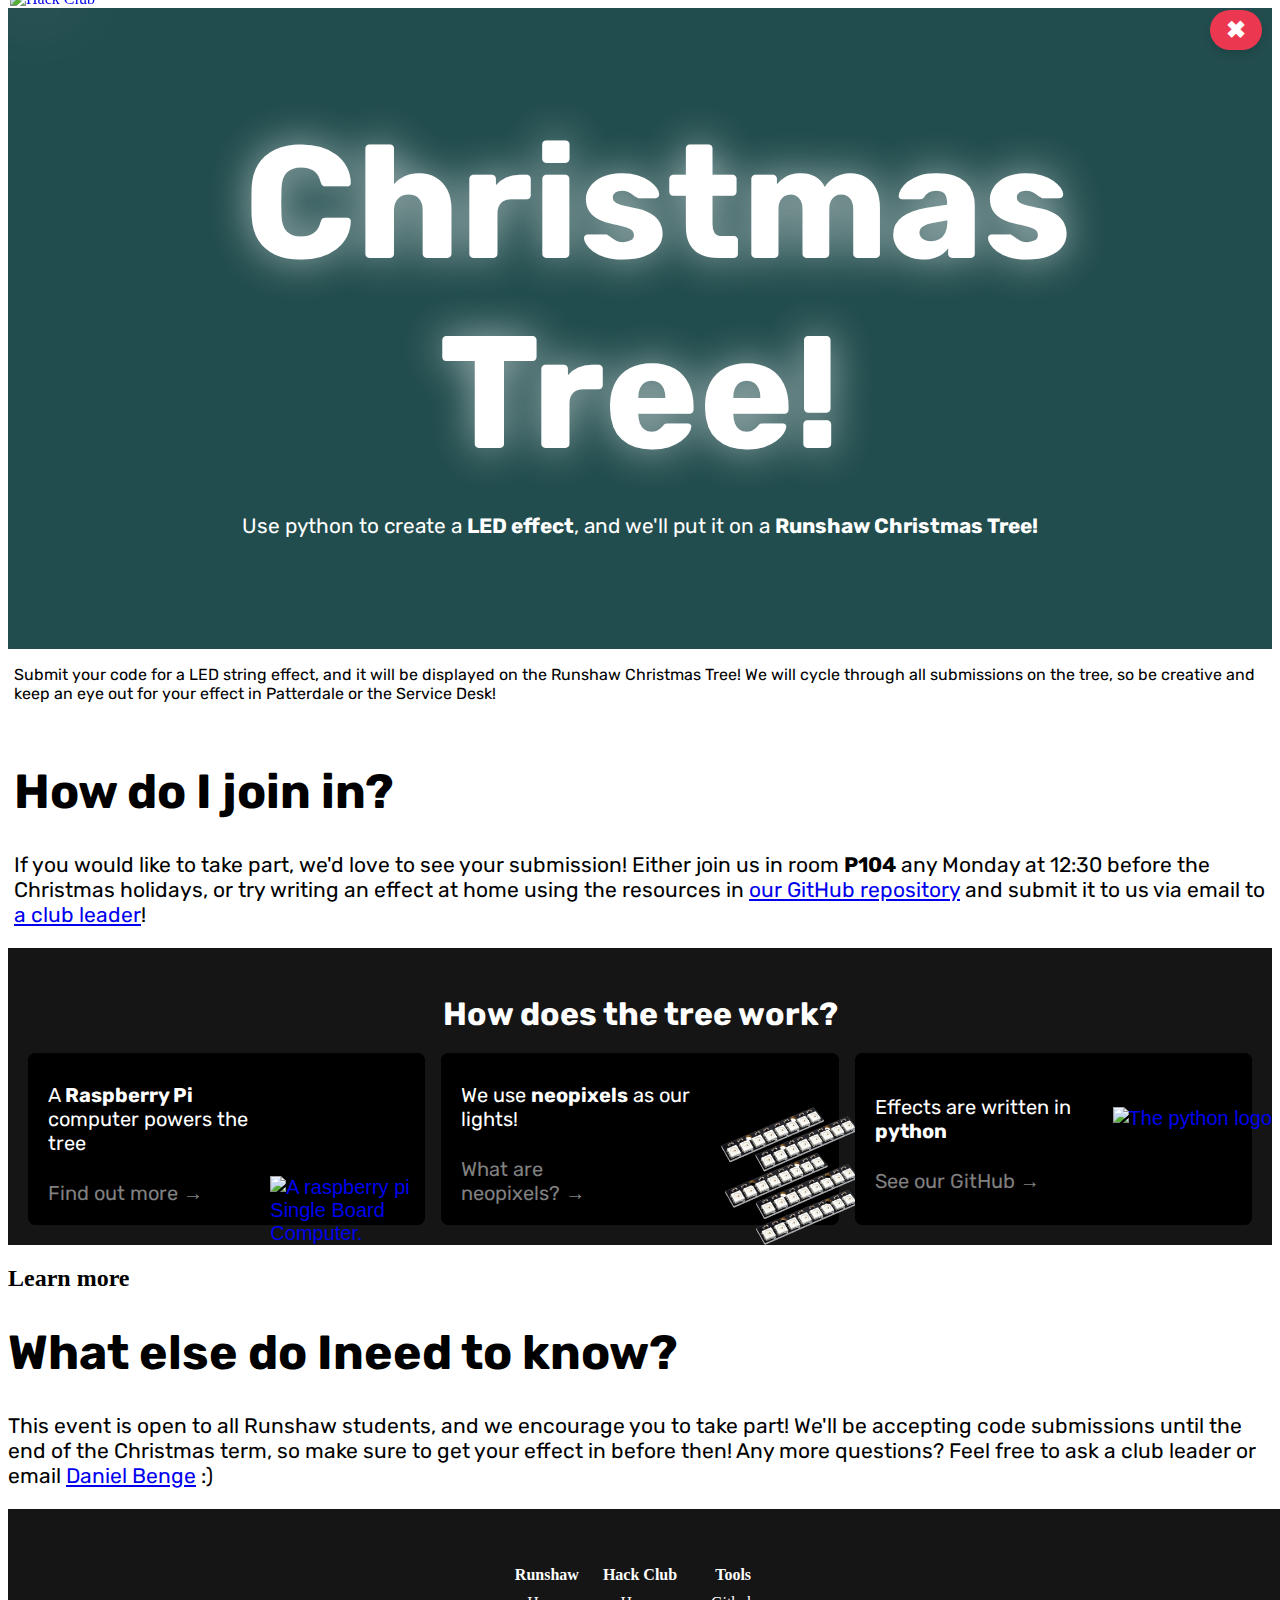
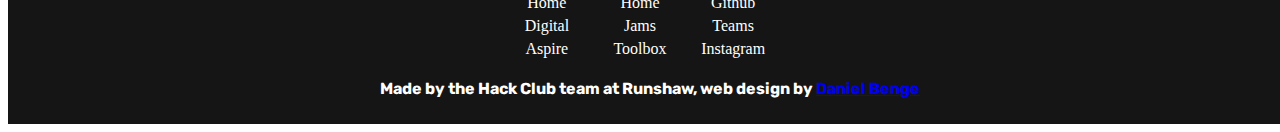
==== christmastree.html @ 8e95148b "Add Christmas Tree, fix local dev" ====
<!DOCTYPE html>
<html lang="en">

    <head>
        <meta charset="UTF-8">
        <meta name="viewport" content="width=device-width, initial-scale=1.0">
        <title>Tree - Runshaw Hack Club</title>
        <link rel="stylesheet" href="https://css.hackclub.com/theme.css">
        <script src="https://unpkg.com/feather-icons"></script>
        <script src="script/secure-conn.js"></script>
        <link rel="stylesheet" href="style/style.css">
        <link rel="stylesheet" href="style/christmastree.css">
        <link rel="stylesheet" href="style/snow.css">
    </head>


    <body>
        <a href="https://hackclub.com/"><img src="https://assets.hackclub.com/flag-orpheus-top.svg" alt="Hack Club"
                class="banner" style="filter: drop-shadow(0 0 40px rgba(255, 255, 255, 0.6));" /></a>
        <a href="/"><button class="btn-smol" style="position: absolute;right:10px;top:10px;z-index: 5;">✖</button></a>
        <div style="width: 100%; padding-top: 100px;" class="hero" id="hero">
            <div class="hero-top">
                <div style="width: 100%; text-align: center;"></div>
                <h1 style="margin-top: 0; margin-bottom: 0.5em;">
                    <span class="onboard-hero-text">
                        &nbsp;Christmas Tree!</span>
                </h1>
                <div style="width: 100%; text-align: center; color: white;" id="bannerText">
                    <p style="margin-top: 0;" class="subhero">Use python to create a
                        <strong>LED effect</strong>, and we'll put it on a
                        <strong>Runshaw Christmas Tree!</strong>
                    </p>
                </div>
            </div>
            <div class="snowflakes" aria-hidden="true">
                <div class="snowflake">
                    <div class="inner">❅</div>
                </div>
                <div class="snowflake">
                    <div class="inner">❅</div>
                </div>
                <div class="snowflake">
                    <div class="inner">❅</div>
                </div>
                <div class="snowflake">
                    <div class="inner">❅</div>
                </div>
                <div class="snowflake">
                    <div class="inner">❅</div>
                </div>
                <div class="snowflake">
                    <div class="inner">❅</div>
                </div>
                <div class="snowflake">
                    <div class="inner">❅</div>
                </div>
                <div class="snowflake">
                    <div class="inner">❅</div>
                </div>
                <div class="snowflake">
                    <div class="inner">❅</div>
                </div>
                <div class="snowflake">
                    <div class="inner">❅</div>
                </div>
                <div class="snowflake">
                    <div class="inner">❅</div>
                </div>
                <div class="snowflake">
                    <div class="inner">❅</div>
                </div>
            </div>
        </div>
        <section style="padding-left: 6px;padding-right: 6px;">
            <div class="container wide blurb">
                <p>
                    Submit your code for a LED string effect, and it will be displayed on the Runshaw Christmas Tree! We
                    will cycle through all submissions on the tree, so be creative and keep an eye out for your effect
                    in Patterdale or the Service Desk!
                </p>
            </div>
            <div class="container wide">
                <div style="height: 12px;"></div>
                <h1 class="content-title">How do I <span style="color:var(--green)">join in</span>?</h1>
                <p class="text-content">
                    If you would like to take part, we'd love to see your submission! Either join us in room <b>P104</b>
                    any Monday at 12:30 before the Christmas holidays, or try writing an effect at home using the
                    resources in <a href="https://github.com/Runshaw-Hack-Club/Christmas-Tree-API">our GitHub
                        repository</a> and submit it to us via email to <a href="mailto:dragon863.dev@gmail.com">a club
                        leader</a>!
                </p>
            </div>
        </section>
        <section style="background-color: #151515;">
            <div class="grid-container container copy">
                <h2 class="grid-title">How does the tree work?</h2>
                <div class="grid-items">
                    <div class="grid-box">
                        <a href="https://opensource.com/resources/raspberry-pi" target="_blank">
                            <article class="grid-item">
                                <p class="description" style="padding-right: 40%;">A <strong>Raspberry Pi</strong>
                                    computer powers the tree</p>
                                <p class="details">Find out more&nbsp;<span class="arrow">→</span></p>
                                <img src="https://assets.raspberrypi.com/static/c671804c05a51efc4e3c2a1bdcbafbcf/e8238/raspberry-pi-5.webp"
                                    alt="A raspberry pi Single Board Computer." class="grid-image">
                            </article>
                        </a>
                    </div>
                    <div class="grid-box">
                        <a href="https://www.electromaker.io/blog/article/what-is-adafruit-neopixels" target="_blank">
                            <article class="grid-item">
                                <p class="description">We use <strong>neopixels</strong> as our lights!</p>
                                <p class="details">What are neopixels?&nbsp;<span class="arrow">→</span></p>
                                <img src="/img/neopixels.png"
                                    alt="A rectangular circuit board in the shape of a train car that acts as a USB type C hub."
                                    class="grid-image" style="height: 80%;">
                            </article>
                        </a>
                    </div>
                    <div class="grid-box">
                        <a href="https://github.com/runshaw-Hack-Club/christmas-tree" target="_blank">
                            <article class="grid-item">
                                <p class="description">Effects are written in <strong>python</strong></p>
                                <p class="details">See our GitHub&nbsp;<span class="arrow">→</span></p>
                                <img src="https://upload.wikimedia.org/wikipedia/commons/thumb/c/c3/Python-logo-notext.svg/1200px-Python-logo-notext.svg.png"
                                    alt="The python logo" class="grid-image" style="height: 80%;">
                            </article>
                        </a>
                    </div>

                </div>
            </div>

        </section>
        <div>
            <div class="container wide">
                <h2 class="eyebrow">Learn more</h2>
                <h1 class="content-title">What else do I<span style="color:var(--green)">need to know</span>?</h1>
                <p class="text-content">
                    This event is open to all Runshaw students, and we encourage you to take part! We'll be accepting
                    code submissions until the end of the Christmas term, so make sure to get your effect in before
                    then! Any more questions? Feel free to ask a club leader or email <a
                        href="mailto:dragon863.dev@gmail.com">Daniel Benge</a> :)
                </p>
            </div>
        </div>
    </body>
    <footer>
        <div>
            <div class="footer-links">
                <div>
                    <h4>Runshaw</h4>
                    <a href="https://runshaw.ac.uk">Home</a>
                    <a href="https://digital.runshaw.ac.uk/">Digital</a>
                    <a href="https://studentportal.runshaw.ac.uk/study.aspx?new=1#activity">Aspire</a>
                </div>
                <div>
                    <h4>Hack Club</h4>
                    <a href="https://hackclub.com/">Home</a>
                    <a href="https://jams.hackclub.com/">Jams</a>
                    <a href="https://toolbox.hackclub.com/">Toolbox</a>
                </div>
                <div>
                    <h4>Tools</h4>
                    <a href="https://github.com/">Github</a>
                    <a href="https://teams.microsoft.com/">Teams</a>
                    <a href="https://www.instagram.com/runshawcollege/">Instagram</a>
                </div>
            </div>
            <p style="color: white; text-align: center;">Made by the Hack Club team at Runshaw, web design by <a
                    style="display:inline" href="https://danieldb.uk/">Daniel Benge</a></p>
        </div>
    </footer>

</html>
---- style/style.css ----
@import url('https://fonts.googleapis.com/css2?family=Rubik:ital,wght@0,300..900;1,300..900&display=swap');

header {
    background: var(--blue);
    background-image: url(images/pr.svg);
    background-repeat: repeat;
    color: var(--white);
    padding: var(--spacing-6) var(--spacing-0) var(--spacing-6);
    text-align: center;
    font-family: "Rubik", sans-serif;
}

ul {
    margin: 0;
    padding: 0;
}

ul {
    list-style-type: none;
}

.banner {
    position: absolute;
    top: -10px;
    left: 10px;
    border: 0;
    height: 100px;
    z-index: 999;
}

.banner:hover {
    animation: wave-flag 0.5s linear infinite alternate;
}

@media (prefers-reduced-motion: reduce) {
    .banner:hover {
        transition: 0.1875s cubic-bezier(0.375, 0, 0.675, 1) transform;
        transform-origin: top left;
    }
}

@keyframes wave-flag {
    0% {
        transform: rotate(0deg);
    }

    100% {
        transform: rotate(-5deg);
    }
}

.card {
    font-size: var(--font-3);
}

header>p,
header>p>a {
    color: var(--white) !important;
}

.container {
    margin: var(--spacing-5) auto;
}

.issues-count,
.language {
    float: right;
    margin-right: var(--spacing-1);
    top: 0;
}

/* How to contribute section */
#how-do-i-contribute {
    font-size: var(--font-4);
}

/* Shared styles */
.hidden {
    display: none;
}

.highlight {
    background-image: linear-gradient(-100deg,
            rgba(243, 234, 164, 0.33),
            rgba(243, 234, 164, 0.95),
            rgba(243, 234, 164, 0.1));
}

.no-styles-a {
    color: inherit;
    text-decoration: none;
    text-underline-position: under;
}

.no-styles-a:hover {
    color: var(--primary);
    text-decoration: none;
    text-underline-position: under;
}

#active-repositories {
    color: var(--white);
}

.new ol {
    display: grid;
    grid-template-columns: 1fr 1fr 1fr;
    gap: var(--spacing-3);
    padding-inline-start: 0 !important;
    /* overide default padding-inline-start */
}

.new li {
    position: relative;
}

.new li:nth-child(odd) {
    background-color: var(--cyan);
}

.new li:nth-child(even) {
    background-color: var(--cyan);
}

.card-design {
    position: absolute;
    bottom: -30px;
    right: -5px;
    opacity: 20%;
    font-size: 60px;
}

@keyframes rotation {
    0% {
        transform: rotate(0deg);
    }

    100% {
        transform: rotate(360deg);
    }
}

.loading-text {
    color: var(--muted);
    text-align: center;
}

.loader-container:not(.hidden) {
    display: flex;
    justify-content: center;
    flex-direction: column;
}

.error-container:not(.hidden) {
    display: flex;
    justify-content: center;
    flex-direction: column;
}

.error-icon {
    margin: var(--spacing-3);
    height: var(--font-7);
}

h1,
p {
    font-family: 'Rubik', sans-serif;
}

.subhero {
    color: var(--white);
    font-size: 1.3em;
    padding: 10px;
}

.at-runshaw {
    background: linear-gradient(to right, #EC3750 32%, #FF8C37 100%);
    background-clip: text;
    -webkit-background-clip: text;
    -webkit-text-fill-color: transparent;
    white-space: nowrap;
}

@media (max-width: 600px) {
    .hackclub-text {
        font-size: calc(100vw/6);
    }
}

main {
    padding: 2.5em;
}

.content-subtitle {
    color: grey;
    font-weight: bold;
    font-size: 1.5em;
    font-family: 'Rubik', sans-serif;
}

@media (max-width: 600px) {
    .at-runshaw {
        font-size: calc(100vw/7);
    }
}


@media (min-width: 740px) {
    .welcometo {
        color: white;
        font-size: 4em;
        font-weight: normal;
        padding-bottom: 24px;
    }
}

@media (max-width: 740px) {
    .welcometo {
        color: white;
        font-size: 2em;
        font-weight: normal;
        padding-bottom: 24px;
    }
}

.text-content {
    font-size: 21px;
    font-family: 'Rubik', sans-serif;
}

.faq-title {
    font-size: 1.6em;
    font-family: 'Rubik', sans-serif;
}

.fancy-faq-container {
    padding: 0.6em;
}

@media (max-width: 740px) {
    .content-title {
        font-size: 38px;
        font-family: 'Rubik', sans-serif;
    }

    #bannerText {
        padding-bottom: 1em;
    }
}

@media (min-width: 740px) {
    .content-title {
        font-size: 48px;
        font-family: 'Rubik', sans-serif;
    }

    #bannerText {
        padding-bottom: 5em;
    }
}

@media (max-width: 740px) {
    #dsk {
        display: none;
    }
}

@media (min-width: 740px) {
    #mob {
        display: none;
    }
}

.btn {
    box-sizing: border-box;
    margin: 0;
    min-width: 0;
    appearance: none;
    text-align: center;
    text-decoration: none;
    color: var(--theme-ui-colors-white, #ffffff);
    background-color: var(--theme-ui-colors-primary, #ec3750);
    border: 0;
    cursor: pointer;
    font-family: inherit;
    font-weight: 700;
    border-radius: 99999px;
    display: inline-flex;
    -webkit-box-align: center;
    align-items: center;
    -webkit-box-pack: center;
    justify-content: center;
    box-shadow: 0 4px 8px rgba(0, 0, 0, 0.125);
    letter-spacing: 0.009em;
    -webkit-tap-highlight-color: transparent;
    transition: transform .125s ease-in-out, box-shadow .125s ease-in-out;
    font-size: 24px;
    line-height: 1;
    padding-left: 32px;
    padding-right: 32px;
    padding-top: 16px;
    padding-bottom: 16px;
    margin-right: 16px;
    margin-bottom: 16px;
}

.btn-smol {
    box-sizing: border-box;
    margin: 0;
    min-width: 0;
    appearance: none;
    text-align: center;
    text-decoration: none;
    color: var(--theme-ui-colors-white, #ffffff);
    background-color: var(--theme-ui-colors-primary, #ec3750);
    border: 0;
    cursor: pointer;
    font-family: inherit;
    font-weight: 700;
    color: white;
    border-radius: 99999px;
    display: inline-flex;
    -webkit-box-align: center;
    align-items: center;
    -webkit-box-pack: center;
    justify-content: center;
    box-shadow: 0 4px 8px rgba(0, 0, 0, 0.125);
    letter-spacing: 0.009em;
    -webkit-tap-highlight-color: transparent;
    transition: transform .125s ease-in-out, box-shadow .125s ease-in-out;
    font-size: 24px;
    line-height: 1;
    padding-left: 16px;
    padding-right: 16px;
    padding-top: 8px;
    padding-bottom: 8px;
    margin-right: 8px;
    margin-bottom: 8px;
}

footer {
    width: 100%;
    background-color: var(--darkless);
    padding-top: 2vh;
    padding-bottom: 10px;
    padding-left: 10px;
    padding-right: 10px;
    color: white;
    text-align: center;
}

footer p {
    margin-top: 1em;
    font-weight: bold;
}

footer-links h4 {
    color: white;
    font-weight: bold;
    size: 1.3em;
}

.footer-links {
    text-align: center;
    margin-top: 18px;
}

.footer-links div {
    display: inline-block;
    margin-right: 20px;
}

.footer-links h4 {
    color: white;
    margin-bottom: 10px;
}

.footer-links a {
    color: white;
    text-decoration: none;
    display: block;
    margin-bottom: 5px;
}

.footer-links a:hover {
    text-decoration: underline;
}

@media (max-width: 740px) {
    .index-hero {
        padding-top: 70px;
    }
}

@media (min-width: 740px) {
    .index-hero {
        padding-top: 1px;
    }
}

.index-hero {
    width: 100%;
    background-color: var(--darkless);
}
---- style/christmastree.css ----
.onboard-hero-text {
    font-weight: 700;
    text-shadow: 0 0 40px rgba(255, 255, 255, 0.6);
    color: #ffffff;
    font-size: 5em;
    margin-top: 100px;
}

@media (max-width: 800px) {
    .onboard-hero-text {
        font-size: calc(100vw/6);
    }
}

.hero {
    box-sizing: border-box;
    margin: 0;
    min-width: 0;
    background-color: #224D4E;
    color: #ffffff;
    position: relative;
}

#herobox {
    box-sizing: border-box;
    margin: 0;
    min-width: 0;
    position: absolute;
    z-index: 2;
    top: 0;
    left: 0;
    right: 0;
    bottom: 0;
    background-color: #000000;
    pointer-events: none;
}

.hero-top {
    z-index: 5;
    position: relative;
    text-align: center;
    cursor: default;
}

footer {
    background-color: #151515 !important;
}

.blurb {
    border: 2px dashed var(--border);
    border-radius: var(--radii-default);
    font-size: var(--font-4);
    padding: var(--spacing-4);
}

/* grid */
.grid-container {
    padding: 20px;
    font-family: Arial, sans-serif;
}

.grid-title {
    font-size: 2rem;
    margin-bottom: 20px;
    text-align: center;
    color: white;
    font-family: 'Rubik';
}

.grid-box>a {
    text-decoration: none !important;
}

.grid-items {
    box-sizing: border-box;
    margin: 0;
    min-width: 0;
    display: grid;
    grid-gap: 16px;
    grid-template-columns: repeat(auto-fit, minmax(350px, 1fr));
    width: 100%;
    font-size: 20px;
}

.grid-item {
    position: relative;
    padding: 20px;
    border-radius: 8px;
    transition: box-shadow 0.3s;
    overflow: visible;
    background-color: #000000;
    flex-direction: column;
    gap: 16px;
    -webkit-box-pack: center;
    -ms-flex-pack: center;
    -webkit-justify-content: center;
    justify-content: center;
    height: 100%;
    box-sizing: border-box;
    margin: 0;
    min-width: 0;
    display: flex;
}

.grid-box {
    display: block;
    position: relative;
    background-color: #000000;
    border-radius: 8px;
    color: inherit;
}

.grid-item:hover {
    box-shadow: 0 4px 8px rgba(0, 0, 0, 0.1);
}

.description {
    margin: 10px 0;
    color: white;
}

@media screen and (min-width: 48em) {
    .description {
        padding-right: 100px;
    }
}

@media screen and (min-width: 32em) {
    .description {
        padding-right: 100px;
    }
}

.details {
    color: gray;
    box-sizing: border-box;
    margin: 0;
    min-width: 0;
    padding-right: 150px;
}

.grid-image {
    display: flex;
    box-sizing: border-box;
    margin: 0;
    min-width: 0;
    max-width: 100%;
    height: auto;
    -webkit-flex: 1;
    -ms-flex: 1;
    flex: 1;
    max-width: 175px;
    position: absolute;
    bottom: -20px;
    right: -20px;
}

.cta-link {
    padding-top: 24px;
}

@media (max-width: 768px) {
    .grid-items {
        grid-template-columns: 1fr;
    }

    .grid-image {
        bottom: -20px;
        right: -20px;
    }
}
---- style/snow.css ----
/* All credit to https://pajasevi.github.io/CSSnowflakes/ */

.snowflake {
    color: #fff;
    font-size: 1em;
    font-family: Arial, sans-serif;
    text-shadow: 0 0 5px #000;
}

.snowflake,
.snowflake .inner {
    animation-iteration-count: infinite;
    animation-play-state: running
}

@keyframes snowflakes-fall {
    0% {
        transform: translateY(0)
    }

    100% {
        transform: translateY(110vh)
    }
}

@keyframes snowflakes-shake {

    0%,
    100% {
        transform: translateX(0)
    }

    50% {
        transform: translateX(80px)
    }
}

.snowflake {
    position: fixed;
    top: -10%;
    z-index: 9999;
    -webkit-user-select: none;
    user-select: none;
    cursor: default;
    animation-name: snowflakes-shake;
    animation-duration: 3s;
    animation-timing-function: ease-in-out
}

.snowflake .inner {
    animation-duration: 10s;
    animation-name: snowflakes-fall;
    animation-timing-function: linear
}

.snowflake:nth-of-type(0) {
    left: 1%;
    animation-delay: 0s
}

.snowflake:nth-of-type(0) .inner {
    animation-delay: 0s
}

.snowflake:first-of-type {
    left: 10%;
    animation-delay: 1s
}

.snowflake:first-of-type .inner,
.snowflake:nth-of-type(8) .inner {
    animation-delay: 1s
}

.snowflake:nth-of-type(2) {
    left: 20%;
    animation-delay: .5s
}

.snowflake:nth-of-type(2) .inner,
.snowflake:nth-of-type(6) .inner {
    animation-delay: 6s
}

.snowflake:nth-of-type(3) {
    left: 30%;
    animation-delay: 2s
}

.snowflake:nth-of-type(11) .inner,
.snowflake:nth-of-type(3) .inner {
    animation-delay: 4s
}

.snowflake:nth-of-type(4) {
    left: 40%;
    animation-delay: 2s
}

.snowflake:nth-of-type(10) .inner,
.snowflake:nth-of-type(4) .inner {
    animation-delay: 2s
}

.snowflake:nth-of-type(5) {
    left: 50%;
    animation-delay: 3s
}

.snowflake:nth-of-type(5) .inner {
    animation-delay: 8s
}

.snowflake:nth-of-type(6) {
    left: 60%;
    animation-delay: 2s
}

.snowflake:nth-of-type(7) {
    left: 70%;
    animation-delay: 1s
}

.snowflake:nth-of-type(7) .inner {
    animation-delay: 2.5s
}

.snowflake:nth-of-type(8) {
    left: 80%;
    animation-delay: 0s
}

.snowflake:nth-of-type(9) {
    left: 90%;
    animation-delay: 1.5s
}

.snowflake:nth-of-type(9) .inner {
    animation-delay: 3s
}

.snowflake:nth-of-type(10) {
    left: 25%;
    animation-delay: 0s
}

.snowflake:nth-of-type(11) {
    left: 65%;
    animation-delay: 2.5s
}
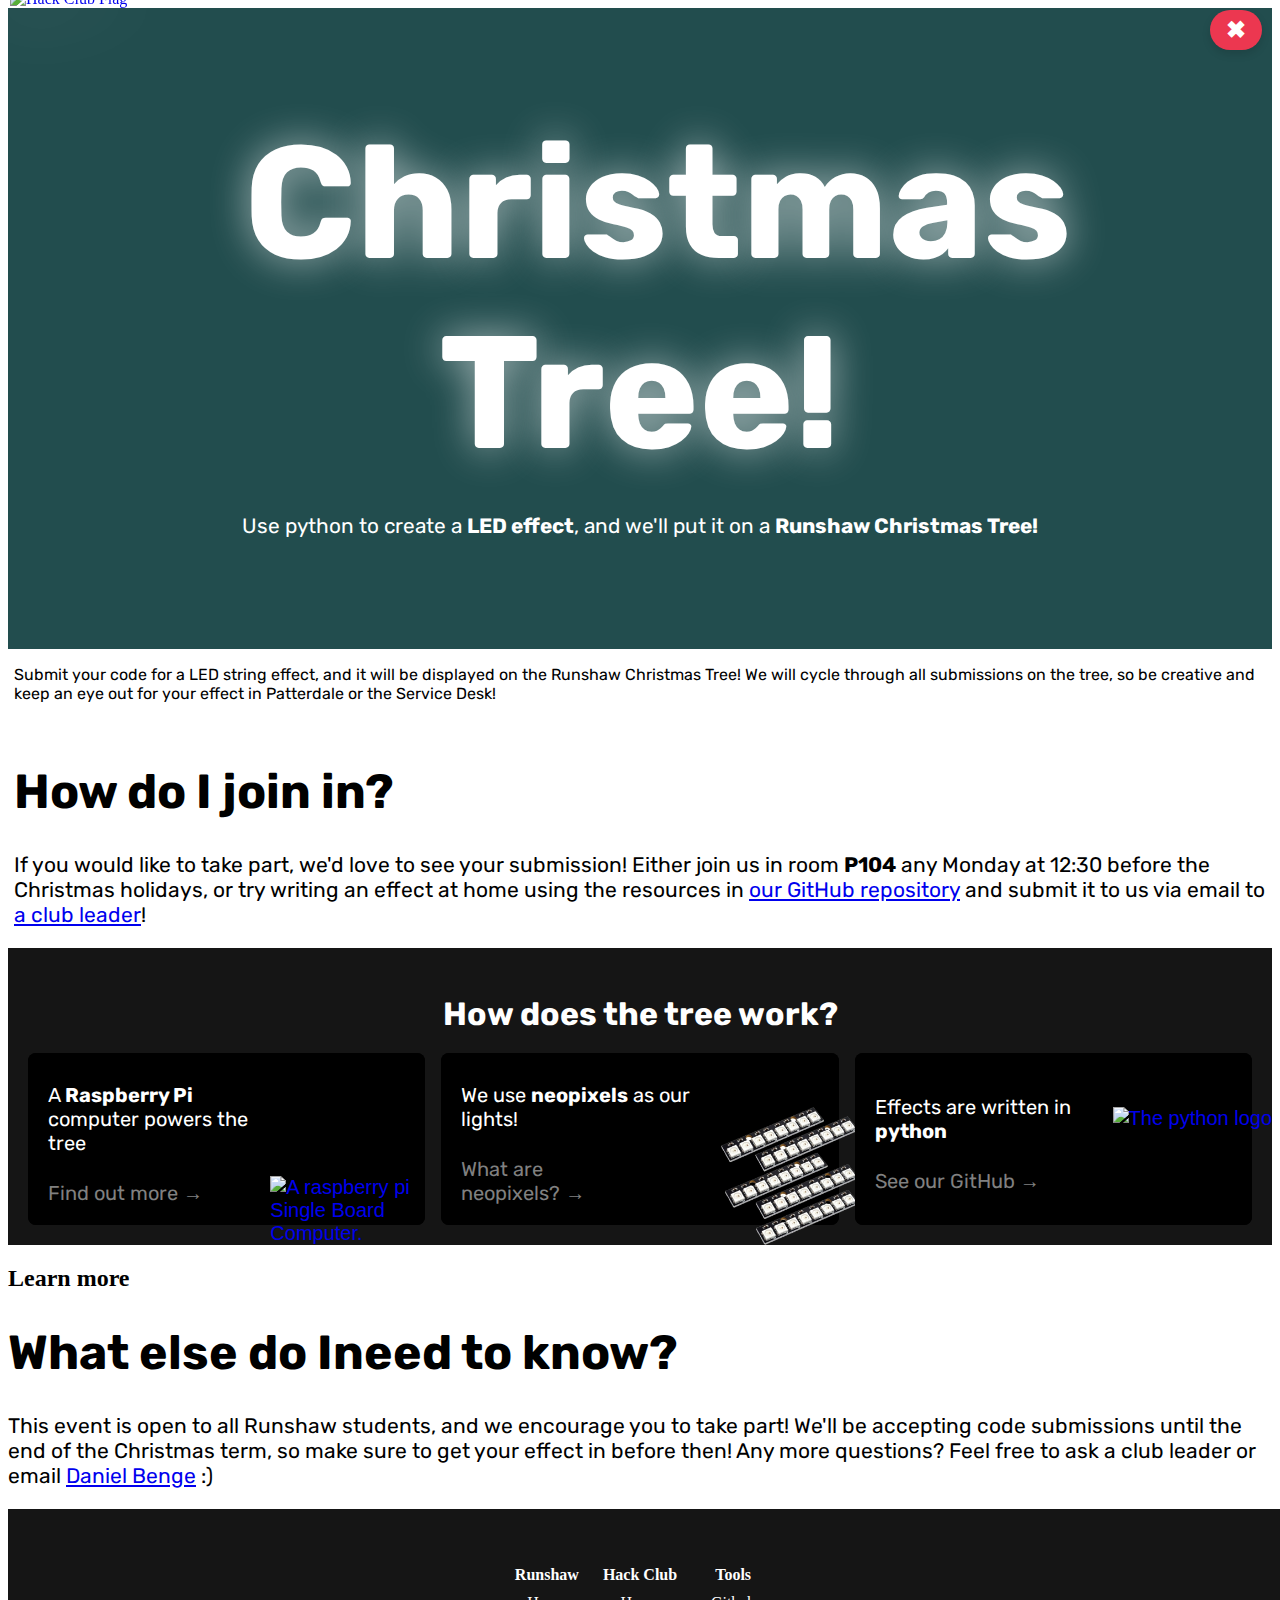
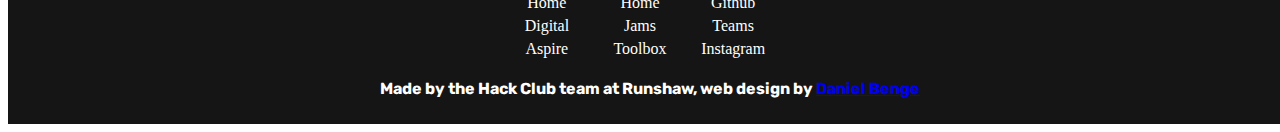
==== commit a2feca46: "Update with changes" ====
--- a/christmastree.html
+++ b/christmastree.html
@@ -13,9 +13,8 @@
         <link rel="stylesheet" href="style/snow.css">
     </head>
 
-
     <body>
-        <a href="https://hackclub.com/"><img src="https://assets.hackclub.com/flag-orpheus-top.svg" alt="Hack Club"
+        <a href="https://hackclub.com/"><img src="https://assets.hackclub.com/flag-orpheus-top.svg" alt="Hack Club Flag"
                 class="banner" style="filter: drop-shadow(0 0 40px rgba(255, 255, 255, 0.6));" /></a>
         <a href="/"><button class="btn-smol" style="position: absolute;right:10px;top:10px;z-index: 5;">✖</button></a>
         <div style="width: 100%; padding-top: 100px;" class="hero" id="hero">
--- a/style/christmastree.css
+++ b/style/christmastree.css
@@ -53,7 +53,6 @@
     padding: var(--spacing-4);
 }
 
-/* grid */
 .grid-container {
     padding: 20px;
     font-family: Arial, sans-serif;
